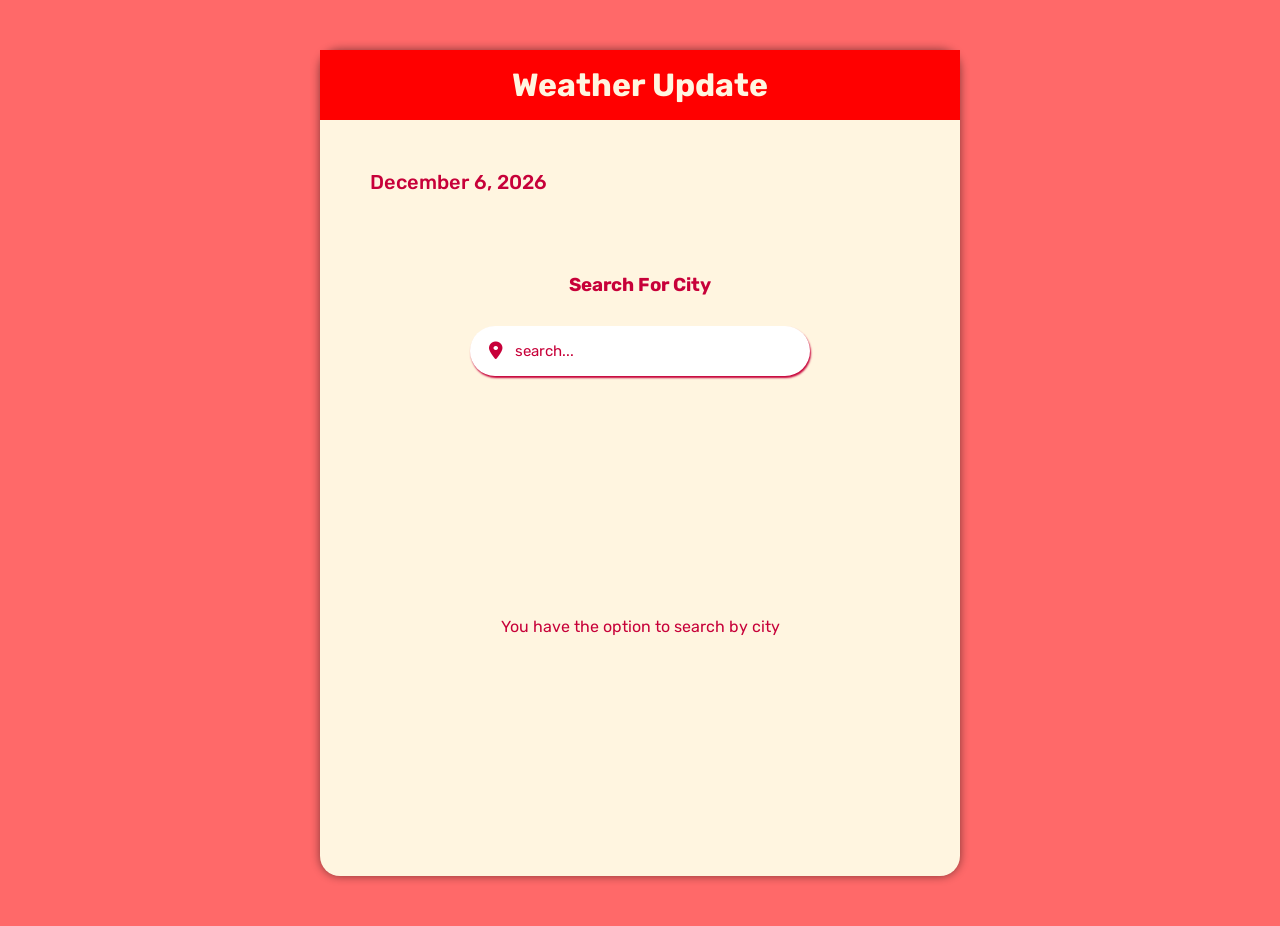
==== search.html @ 59dc0068 "Initial commit" ====
<!DOCTYPE html>
<html lang="en">

<head>
  <meta charset="UTF-8">
  <meta name="viewport" content="width=device-width, initial-scale=1.0">
  <!-- links -->
  <link rel="icon" type="png" href="img/thunderstorm.png" />
  <link rel="stylesheet" href="https://cdnjs.cloudflare.com/ajax/libs/font-awesome/6.4.0/css/all.min.css" />
  <link rel="stylesheet" href="css/style.css" />
  <!-- Title -->
  <title>Weather App</title>
</head>

<body>
  <div id="screen">
    <div class="app-name">
    <h1>Weather Update</h1>
    </div>  
  <div class="date"></div>
    <!-- main section -->
    <h3>Search For City</h3>
    <!-- search -->
    <div class="search">
      <div class="search-icon"><i class="fa-solid fa-location-dot"></i></div>
      <input class="searchinput" type="text" placeholder="search...">
    </div>
    <!-- message -->
    <div class="message">
      <p>You have the option to search by city</p>
    </div>
    <!-- error message -->
    <div class="error-message">
      <p>City not found. Please try again</p>
    </div>
    <!-- weather -->
    <div class="return">
      <div class="box">
        <div class="weather-box">
          <div class="name">
            <div class="city-name">Islamabad</div>
            <div class="weather-temp">0°</div>
          </div>
          <div class="weather-icon"><img class="weather-img" src="img/sun.png" alt=""></div>
        </div>
        <!-- 1 -->
        <div class="weather-desc">
          <div class="desc-box">
            <div class="desc-icon"><i class="fa-solid fa-wind"></i></div>
            <div class="desc-name">Wind</div>
            <div class="desc-info wind">15 m/s</div>
          </div>

          <div class="desc-box">
            <div class="desc-icon"><i class="fa-solid fa-temperature-full"></i></div>
            <div class="desc-name">Pressure</div>
            <div class="desc-info pressure">15 mbar</div>
          </div>

          <div class="desc-box">
            <div class="desc-icon"><i class="fa-solid fa-droplet"></i></div>
            <div class="desc-name">Humidity</div>
            <div class="desc-info humidity">50%</div>
          </div>
        </div>
        <!-- 2 -->
        <div class="weather-desc">
          <div class="desc-box">
            <div class="desc-icon"><i class="fa-solid fa-sun"></i></div>
            <div class="desc-name">Sun Rise</div>
            <div class="desc-info sunrise">12:00:00</div>
          </div>

          <div class="desc-box">
            <div class="desc-icon"><i class="fa-solid fa-cloud-sun"></i></div>
            <div class="desc-name">Sun Set</div>
            <div class="desc-info sunset">12:00:00</div>
          </div>

        </div>
      </div>
    </div>
  </div>
  <!-- main.js -->
  <script src="js/search.js"></script>
</body>

</html>
---- css/style.css ----
@import url("https://fonts.googleapis.com/css2?family=Rubik:ital,wght@0,300..900;1,300..900&display=swap");

/* --- Global Reset & Variables --- */
* {
  padding: 0;
  margin: 0;
  box-sizing: border-box;
  list-style: none;
  font-family: "Rubik", sans-serif;
}

:root {
  --font-color-main: #C70039;
  --white-color: #fff;
}

body {
  background-color: #FF6969;
}

/* --- Layout Elements --- */
#screen {
  background-color: #FFF5E0;
  width: 100%;
  height: 100vh;
  position: relative; 
}

.app-name {
  width: 100%;
  display: flex;
  justify-content: center;
  align-items: center;
  height: 70px;
  background-color: #FF0000;
  color: #FFF5E0;
}

.date {
  text-align: left;
  font-weight: 500;
  font-size: 20px;
  padding: 50px 50px;
  color: var(--font-color-main);
}

h3 {
  color: var(--font-color-main);
  text-align: center;
  padding: 30px 0;
}

/* --- Search Bar --- */
.search {
  width: 340px;
  height: 50px;
  margin-left: auto;
  margin-right: auto;
  border-radius: 40px;
  display: flex;
  justify-content: center;
  align-items: center;
  box-shadow: 1px 2px 2px var(--font-color-main);
  background-color: var(--white-color);
}

.search-icon {
  width: 18px;
  height: 50px;
  display: flex;
  border-radius: 20px;
  justify-content: center;
  align-items: center;
}

.search-icon i {
  font-size: 18px;
  color: var(--font-color-main);
}

.search input {
  width: 85%;
  padding: 10px;
  font-size: 15px;
  color: var(--font-color-main);
  border: none;
  outline: none;
}

.search input::placeholder {
  color: var(--font-color-main);
}

/* --- Status Messages & Utility --- */
.error-message {
  display: none;
}

.error-message p {
  width: 100%;
  height: 500px;
  display: flex;
  justify-content: center;
  align-items: center;
  color: var(--font-color-main);
  text-align: center;
  padding: 40px;
}

.message {
  display: block;
}

.message p {
  width: 100%;
  height: 500px;
  display: flex;
  justify-content: center;
  align-items: center;
  color: var(--font-color-main);
  text-align: center;
  padding: 50px;
}

.return {
  display: none;
}

/* --- Current Weather Display --- */
.city-name {
  display: flex;
  justify-content: center;
  align-items: center;
  padding-top: 30px;
  gap: 5px;
  font-size: 20px;
}

.city-name i {
  font-size: 20px;
  color: #FF0000;
}

.weather-icon-css {
  display: flex;
  justify-content: center;
  align-items: center;
  width: 100%;
  height: 350px;
  margin-top: 10px;
}

.weather-icon-css img {
  width: 80%;
  animation: float 3s ease-in-out infinite;
}

@keyframes float {
  0%, 100% { transform: translateY(0); }
  50% { transform: translateY(-10px); }
}

.weather-description {
  height: 150px;
  margin-top: 20px;
  display: flex;
  align-items: center;
  color: var(--font-color-main);
}

.show-metric {
  padding-left: 30px;
  font-size: 90px;
  font-weight: 550;
}

.weather-details {
  font-size: 14px;
  margin: 50px 20px 30px 10px;
  width: 100px;
  display: flex;
  flex-direction: column;
}

.weather-details .h-f {
  display: flex;
  gap: 5px;
}

/* --- Weather Cards & Layout Box --- */
.box {
  max-width: 400px;
  height: auto;
  display: grid;
  place-content: center;
  margin: 50px auto;
}

.weather-box {
  height: 200px;
  max-width: 350px;
  border-radius: 40px;
  margin-top: 10px;
  display: flex;
  justify-content: center;
  align-items: center;
  background-color: var(--font-color-main);
}

.name {
  padding-left: 40px;
  width: 220px;
  display: flex;
  flex-direction: column;
  gap: 5px;
  color: var(--white-color);
  height: auto;
}

.weather-temp {
  font-size: 60px;
}

.weather-icon {
  padding: 0 20px;
  width: 250px;
  height: 250px;
  display: flex;
  align-items: center;
  justify-content: center;
}

.weather-icon img {
  width: 100%;
}

.weather-desc {
  display: flex;
  justify-content: center;
  column-gap: 10px;
}

.desc-box {
  width: 100px;
  display: grid;
  padding: 15px;
  gap: 5px;
  height: 110px;
  margin-top: 10px;
  border-radius: 20px;
  justify-content: start;
  align-items: center;
  color: var(--white-color);
  background-color: var(--font-color-main);
}

/* --- Forecast Section --- */
.forcasts-box {
  display: flex;
  justify-content: center;
  align-items: center;
  padding: 50px 10px;
  color: var(--font-color-main);
}

.today-forecast {
  width: 110px;
  height: 190px;
  border-radius: 20px;
  display: flex;
  gap: 5px;
  flex-direction: column;
  justify-content: center;
  align-items: center;
  background-color: var(--white-color);
}

.weather-icon-today img {
  width: 40px;
}

.temp-today {
  font-weight: 500;
}

.weather-main-today {
  padding: 3px 0 0 0;
  font-size: 13px;
  text-align: center;
}

.future-forecast {
  width: 70%;
  height: 190px;
  display: flex;
  justify-content: center;
  align-items: center;
  flex-direction: column;
  margin-left: 10px;
  border-radius: 20px;
  background-color: var(--white-color);
}

#future-forecast-box {
  display: grid;
  grid-auto-flow: column;
  overflow-y: auto;
  gap: 10px;
  width: 95%;
  padding: 10px 12px;
  overscroll-behavior-x: contain;
}

.weather-forecast-box {
  width: 70px;
  height: 110px;
  border-radius: 15px;
  display: flex;
  text-align: center;
  flex-direction: column;
  justify-content: center;
  align-items: center;
  gap: 2px;
  flex-shrink: 0;
  border: 1px solid var(--font-color-main);
  transition: all 0.3s ease-in-out;
}

.weather-forecast-box:hover {
  transform: translateY(-5px);
}

.day-weather {
  font-size: 15px;
}

.weather-icon-forecast img {
  width: 30px;
}

.temp-weather {
  font-size: 12px;
}

.weather-main-forecast {
  font-size: 12px;
}

/* --- Media Queries (Desktop/Tablet) --- */
@media screen and (min-width: 430px) {
  #screen {
    max-width: 50%;
    min-width: 450px;
    height: 80%;
    margin: 50px auto;
    border-radius: 20px;
    box-shadow: 0 0 10px rgba(0, 0, 0, 0.494);
  }

  nav {
    width: 100%;
    bottom: 0;
    position: relative;
  }
  
  .weather-icon-css {
    width: 100%;
    height: 350px;
    margin-top: 40px;
  }

  .weather-icon-css img {
    width: 25rem;
  }

  .weather-description {
    display: flex;
    align-items: center;
    justify-content: center;
    margin-top: 40px;
  }

  .box {
    max-width: 500px;
    padding-bottom: 10px;
  }

  .weather-box {
    max-width: 400px;
    height: 200px;
  }

  .desc-box {
    width: 120px;
    height: 120px;
  } 

  .forcasts-box {
    justify-content: center;
    align-items: center;
  }

  .today-forecast {
    width: 140px;
  }

  .future-forecast {
    display: flex;
    justify-content: center;
    align-items: center;
    flex-direction: column;
    width: 60%;
    min-width: 70%;
  }

  .weather-forecast-box {
    width: 100px;
    min-width: 80px;
    height: 120px;
    border-radius: 20px;
    gap: 2px;
    border: 1px solid var(--font-color-main);
  }
}
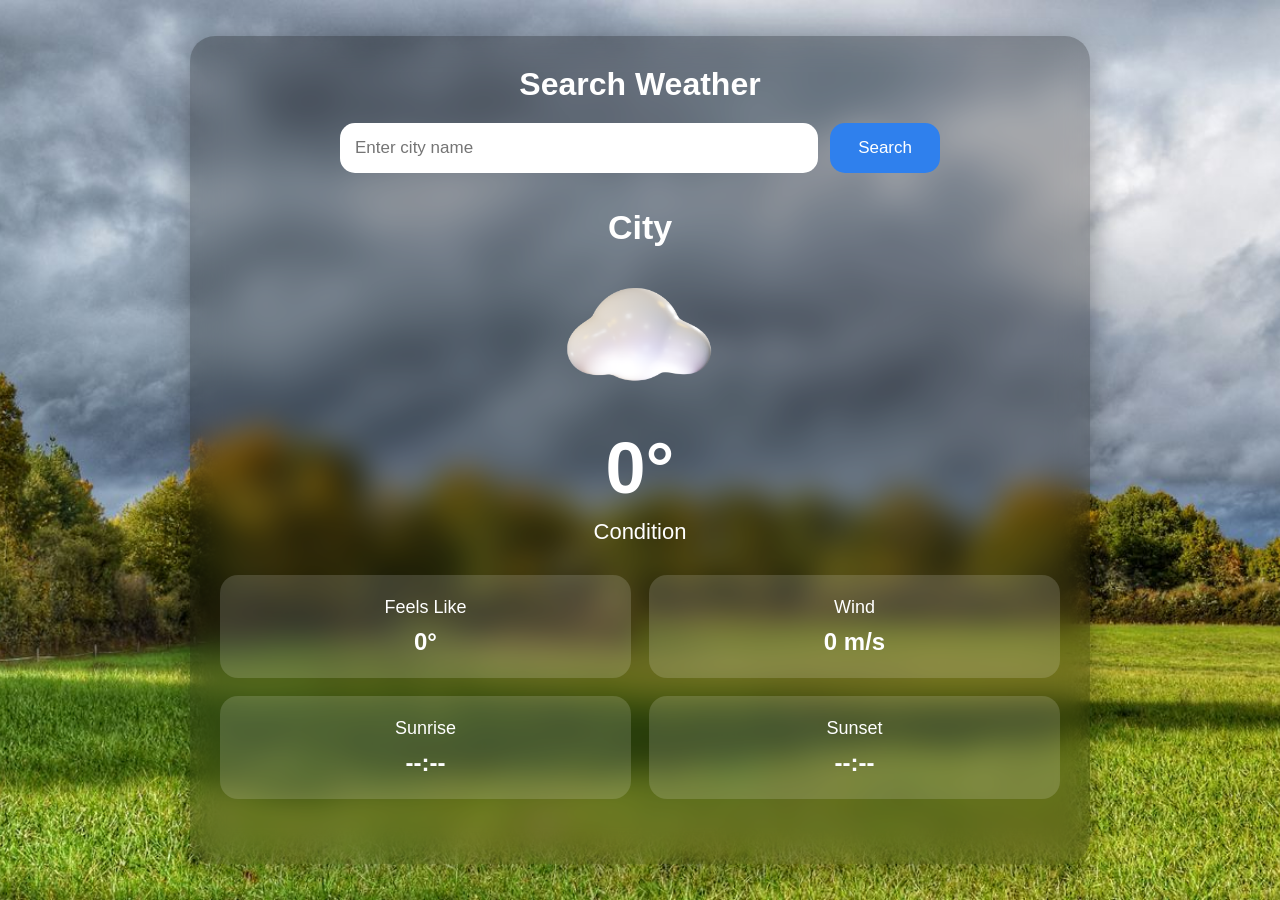
==== commit 56d4f42f: "Add weather app" ====
--- a/search.html
+++ b/search.html
@@ -1,88 +1,40 @@
 <!DOCTYPE html>
 <html lang="en">
-
 <head>
   <meta charset="UTF-8">
-  <meta name="viewport" content="width=device-width, initial-scale=1.0">
-  <!-- links -->
-  <link rel="icon" type="png" href="img/thunderstorm.png" />
-  <link rel="stylesheet" href="https://cdnjs.cloudflare.com/ajax/libs/font-awesome/6.4.0/css/all.min.css" />
-  <link rel="stylesheet" href="css/style.css" />
-  <!-- Title -->
-  <title>Weather App</title>
+  <meta name="viewport" content="width=device-width,initial-scale=1.0">
+  <title>Search Weather</title>
+  <link rel="stylesheet" href="css/style.css">
 </head>
+<body>
 
-<body>
-  <div id="screen">
-    <div class="app-name">
-    <h1>Weather Update</h1>
-    </div>  
-  <div class="date"></div>
-    <!-- main section -->
-    <h3>Search For City</h3>
-    <!-- search -->
-    <div class="search">
-      <div class="search-icon"><i class="fa-solid fa-location-dot"></i></div>
-      <input class="searchinput" type="text" placeholder="search...">
+<div class="app">
+  <h1>Search Weather</h1>
+
+  <div class="search-box">
+    <input class="searchinput" placeholder="Enter city name">
+    <button class="search-btn">Search</button>
+  </div>
+
+  <div class="return">
+    <h2 class="city-name">City</h2>
+
+    <img class="weather-img weather-icon" src="img/cloud.png">
+
+    <h1 class="weather-temp">0°</h1>
+    <p class="condition">Condition</p>
+
+    <div class="weather-grid">
+      <div class="box">Feels Like<br><span class="feels-like">0°</span></div>
+      <div class="box">Wind<br><span class="wind">0 m/s</span></div>
+      <div class="box">Sunrise<br><span class="sunrise">--:--</span></div>
+      <div class="box">Sunset<br><span class="sunset">--:--</span></div>
     </div>
-    <!-- message -->
-    <div class="message">
-      <p>You have the option to search by city</p>
-    </div>
-    <!-- error message -->
-    <div class="error-message">
-      <p>City not found. Please try again</p>
-    </div>
-    <!-- weather -->
-    <div class="return">
-      <div class="box">
-        <div class="weather-box">
-          <div class="name">
-            <div class="city-name">Islamabad</div>
-            <div class="weather-temp">0°</div>
-          </div>
-          <div class="weather-icon"><img class="weather-img" src="img/sun.png" alt=""></div>
-        </div>
-        <!-- 1 -->
-        <div class="weather-desc">
-          <div class="desc-box">
-            <div class="desc-icon"><i class="fa-solid fa-wind"></i></div>
-            <div class="desc-name">Wind</div>
-            <div class="desc-info wind">15 m/s</div>
-          </div>
 
-          <div class="desc-box">
-            <div class="desc-icon"><i class="fa-solid fa-temperature-full"></i></div>
-            <div class="desc-name">Pressure</div>
-            <div class="desc-info pressure">15 mbar</div>
-          </div>
+    <div id="search-forecast" class="forecast-box"></div>
+  </div>
+</div>
 
-          <div class="desc-box">
-            <div class="desc-icon"><i class="fa-solid fa-droplet"></i></div>
-            <div class="desc-name">Humidity</div>
-            <div class="desc-info humidity">50%</div>
-          </div>
-        </div>
-        <!-- 2 -->
-        <div class="weather-desc">
-          <div class="desc-box">
-            <div class="desc-icon"><i class="fa-solid fa-sun"></i></div>
-            <div class="desc-name">Sun Rise</div>
-            <div class="desc-info sunrise">12:00:00</div>
-          </div>
-
-          <div class="desc-box">
-            <div class="desc-icon"><i class="fa-solid fa-cloud-sun"></i></div>
-            <div class="desc-name">Sun Set</div>
-            <div class="desc-info sunset">12:00:00</div>
-          </div>
-
-        </div>
-      </div>
-    </div>
-  </div>
-  <!-- main.js -->
-  <script src="js/search.js"></script>
+<script src="js/app.js"></script>
 </body>
-
-</html>
+</html>
--- a/css/style.css
+++ b/css/style.css
@@ -1,424 +1,186 @@
-@import url("https://fonts.googleapis.com/css2?family=Rubik:ital,wght@0,300..900;1,300..900&display=swap");
-
-/* --- Global Reset & Variables --- */
-* {
-  padding: 0;
-  margin: 0;
-  box-sizing: border-box;
-  list-style: none;
-  font-family: "Rubik", sans-serif;
+*{
+    margin:0;
+    padding:0;
+    box-sizing:border-box;
 }
 
-:root {
-  --font-color-main: #C70039;
-  --white-color: #fff;
+body{
+    font-family:Arial, Helvetica, sans-serif;
+    background:url("../img/bg.jpg") center center/cover no-repeat fixed;
+    color:#fff;
+    min-height:100vh;
+    display:flex;
+    justify-content:center;
+    align-items:center;
+    padding:20px;
 }
 
-body {
-  background-color: #FF6969;
+.app{
+    width:100%;
+    max-width:900px;
+    background:rgba(0,0,0,.28);
+    backdrop-filter:blur(15px);
+    border-radius:25px;
+    padding:30px;
+    text-align:center;
+    box-shadow:0 10px 30px rgba(0,0,0,.35);
 }
 
-/* --- Layout Elements --- */
-#screen {
-  background-color: #FFF5E0;
-  width: 100%;
-  height: 100vh;
-  position: relative; 
+h1{
+    margin-bottom:20px;
 }
 
-.app-name {
-  width: 100%;
-  display: flex;
-  justify-content: center;
-  align-items: center;
-  height: 70px;
-  background-color: #FF0000;
-  color: #FFF5E0;
+.search-box{
+    display:flex;
+    gap:12px;
+    max-width:600px;
+    margin:0 auto 35px;
 }
 
-.date {
-  text-align: left;
-  font-weight: 500;
-  font-size: 20px;
-  padding: 50px 50px;
-  color: var(--font-color-main);
+.searchinput{
+    flex:1;
+    padding:15px;
+    border:none;
+    border-radius:15px;
+    font-size:17px;
+    outline:none;
 }
 
-h3 {
-  color: var(--font-color-main);
-  text-align: center;
-  padding: 30px 0;
+.search-btn{
+    padding:15px 28px;
+    border:none;
+    border-radius:15px;
+    background:#2f80ed;
+    color:#fff;
+    font-size:17px;
+    cursor:pointer;
+    transition:.3s;
 }
 
-/* --- Search Bar --- */
-.search {
-  width: 340px;
-  height: 50px;
-  margin-left: auto;
-  margin-right: auto;
-  border-radius: 40px;
-  display: flex;
-  justify-content: center;
-  align-items: center;
-  box-shadow: 1px 2px 2px var(--font-color-main);
-  background-color: var(--white-color);
+.search-btn:hover{
+    background:#1565c0;
 }
 
-.search-icon {
-  width: 18px;
-  height: 50px;
-  display: flex;
-  border-radius: 20px;
-  justify-content: center;
-  align-items: center;
+.return{
+    margin-top:10px;
 }
 
-.search-icon i {
-  font-size: 18px;
-  color: var(--font-color-main);
+.city-name{
+    font-size:34px;
+    margin-bottom:15px;
 }
 
-.search input {
-  width: 85%;
-  padding: 10px;
-  font-size: 15px;
-  color: var(--font-color-main);
-  border: none;
-  outline: none;
+.weather-icon,
+.weather-img{
+    width:150px;
+    display:block;
+    margin:15px auto;
 }
 
-.search input::placeholder {
-  color: var(--font-color-main);
+.weather-temp{
+    font-size:72px;
+    font-weight:bold;
+    margin-bottom:10px;
 }
 
-/* --- Status Messages & Utility --- */
-.error-message {
-  display: none;
+.condition{
+    font-size:22px;
+    margin-bottom:30px;
 }
 
-.error-message p {
-  width: 100%;
-  height: 500px;
-  display: flex;
-  justify-content: center;
-  align-items: center;
-  color: var(--font-color-main);
-  text-align: center;
-  padding: 40px;
+.weather-grid{
+    display:grid;
+    grid-template-columns:repeat(2,1fr);
+    gap:18px;
 }
 
-.message {
-  display: block;
+.box{
+    background:rgba(255,255,255,.15);
+    border-radius:18px;
+    padding:22px 15px;
+    display:flex;
+    flex-direction:column;
+    justify-content:center;
+    align-items:center;
+    font-size:18px;
 }
 
-.message p {
-  width: 100%;
-  height: 500px;
-  display: flex;
-  justify-content: center;
-  align-items: center;
-  color: var(--font-color-main);
-  text-align: center;
-  padding: 50px;
+.box span{
+    margin-top:10px;
+    font-size:24px;
+    font-weight:bold;
 }
 
-.return {
-  display: none;
+.forecast-box{
+    margin-top:35px;
+    display:grid;
+    grid-template-columns:repeat(5,1fr);
+    gap:15px;
 }
 
-/* --- Current Weather Display --- */
-.city-name {
-  display: flex;
-  justify-content: center;
-  align-items: center;
-  padding-top: 30px;
-  gap: 5px;
-  font-size: 20px;
+.forecast-item{
+    background:rgba(255,255,255,.15);
+    border-radius:16px;
+    padding:18px;
 }
 
-.city-name i {
-  font-size: 20px;
-  color: #FF0000;
+.forecast-item img{
+    width:45px;
+    margin:10px auto;
+    display:block;
 }
 
-.weather-icon-css {
-  display: flex;
-  justify-content: center;
-  align-items: center;
-  width: 100%;
-  height: 350px;
-  margin-top: 10px;
+.forecast-item h4{
+    margin-bottom:8px;
 }
 
-.weather-icon-css img {
-  width: 80%;
-  animation: float 3s ease-in-out infinite;
+.forecast-item p{
+    margin-top:8px;
+    font-size:20px;
+    font-weight:bold;
 }
 
-@keyframes float {
-  0%, 100% { transform: translateY(0); }
-  50% { transform: translateY(-10px); }
-}
+@media(max-width:768px){
 
-.weather-description {
-  height: 150px;
-  margin-top: 20px;
-  display: flex;
-  align-items: center;
-  color: var(--font-color-main);
-}
+    .app{
+        padding:20px;
+    }
 
-.show-metric {
-  padding-left: 30px;
-  font-size: 90px;
-  font-weight: 550;
-}
+    .search-box{
+        flex-direction:column;
+    }
 
-.weather-details {
-  font-size: 14px;
-  margin: 50px 20px 30px 10px;
-  width: 100px;
-  display: flex;
-  flex-direction: column;
-}
+    .search-btn{
+        width:100%;
+    }
 
-.weather-details .h-f {
-  display: flex;
-  gap: 5px;
-}
+    .city-name{
+        font-size:28px;
+    }
 
-/* --- Weather Cards & Layout Box --- */
-.box {
-  max-width: 400px;
-  height: auto;
-  display: grid;
-  place-content: center;
-  margin: 50px auto;
-}
+    .weather-temp{
+        font-size:56px;
+    }
 
-.weather-box {
-  height: 200px;
-  max-width: 350px;
-  border-radius: 40px;
-  margin-top: 10px;
-  display: flex;
-  justify-content: center;
-  align-items: center;
-  background-color: var(--font-color-main);
-}
+    .weather-icon,
+    .weather-img{
+        width:120px;
+    }
 
-.name {
-  padding-left: 40px;
-  width: 220px;
-  display: flex;
-  flex-direction: column;
-  gap: 5px;
-  color: var(--white-color);
-  height: auto;
-}
+    .weather-grid{
+        grid-template-columns:1fr 1fr;
+        gap:12px;
+    }
 
-.weather-temp {
-  font-size: 60px;
-}
+    .box{
+        padding:18px 10px;
+    }
 
-.weather-icon {
-  padding: 0 20px;
-  width: 250px;
-  height: 250px;
-  display: flex;
-  align-items: center;
-  justify-content: center;
-}
+    .box span{
+        font-size:20px;
+    }
 
-.weather-icon img {
-  width: 100%;
-}
-
-.weather-desc {
-  display: flex;
-  justify-content: center;
-  column-gap: 10px;
-}
-
-.desc-box {
-  width: 100px;
-  display: grid;
-  padding: 15px;
-  gap: 5px;
-  height: 110px;
-  margin-top: 10px;
-  border-radius: 20px;
-  justify-content: start;
-  align-items: center;
-  color: var(--white-color);
-  background-color: var(--font-color-main);
-}
-
-/* --- Forecast Section --- */
-.forcasts-box {
-  display: flex;
-  justify-content: center;
-  align-items: center;
-  padding: 50px 10px;
-  color: var(--font-color-main);
-}
-
-.today-forecast {
-  width: 110px;
-  height: 190px;
-  border-radius: 20px;
-  display: flex;
-  gap: 5px;
-  flex-direction: column;
-  justify-content: center;
-  align-items: center;
-  background-color: var(--white-color);
-}
-
-.weather-icon-today img {
-  width: 40px;
-}
-
-.temp-today {
-  font-weight: 500;
-}
-
-.weather-main-today {
-  padding: 3px 0 0 0;
-  font-size: 13px;
-  text-align: center;
-}
-
-.future-forecast {
-  width: 70%;
-  height: 190px;
-  display: flex;
-  justify-content: center;
-  align-items: center;
-  flex-direction: column;
-  margin-left: 10px;
-  border-radius: 20px;
-  background-color: var(--white-color);
-}
-
-#future-forecast-box {
-  display: grid;
-  grid-auto-flow: column;
-  overflow-y: auto;
-  gap: 10px;
-  width: 95%;
-  padding: 10px 12px;
-  overscroll-behavior-x: contain;
-}
-
-.weather-forecast-box {
-  width: 70px;
-  height: 110px;
-  border-radius: 15px;
-  display: flex;
-  text-align: center;
-  flex-direction: column;
-  justify-content: center;
-  align-items: center;
-  gap: 2px;
-  flex-shrink: 0;
-  border: 1px solid var(--font-color-main);
-  transition: all 0.3s ease-in-out;
-}
-
-.weather-forecast-box:hover {
-  transform: translateY(-5px);
-}
-
-.day-weather {
-  font-size: 15px;
-}
-
-.weather-icon-forecast img {
-  width: 30px;
-}
-
-.temp-weather {
-  font-size: 12px;
-}
-
-.weather-main-forecast {
-  font-size: 12px;
-}
-
-/* --- Media Queries (Desktop/Tablet) --- */
-@media screen and (min-width: 430px) {
-  #screen {
-    max-width: 50%;
-    min-width: 450px;
-    height: 80%;
-    margin: 50px auto;
-    border-radius: 20px;
-    box-shadow: 0 0 10px rgba(0, 0, 0, 0.494);
-  }
-
-  nav {
-    width: 100%;
-    bottom: 0;
-    position: relative;
-  }
-  
-  .weather-icon-css {
-    width: 100%;
-    height: 350px;
-    margin-top: 40px;
-  }
-
-  .weather-icon-css img {
-    width: 25rem;
-  }
-
-  .weather-description {
-    display: flex;
-    align-items: center;
-    justify-content: center;
-    margin-top: 40px;
-  }
-
-  .box {
-    max-width: 500px;
-    padding-bottom: 10px;
-  }
-
-  .weather-box {
-    max-width: 400px;
-    height: 200px;
-  }
-
-  .desc-box {
-    width: 120px;
-    height: 120px;
-  } 
-
-  .forcasts-box {
-    justify-content: center;
-    align-items: center;
-  }
-
-  .today-forecast {
-    width: 140px;
-  }
-
-  .future-forecast {
-    display: flex;
-    justify-content: center;
-    align-items: center;
-    flex-direction: column;
-    width: 60%;
-    min-width: 70%;
-  }
-
-  .weather-forecast-box {
-    width: 100px;
-    min-width: 80px;
-    height: 120px;
-    border-radius: 20px;
-    gap: 2px;
-    border: 1px solid var(--font-color-main);
-  }
-}
+    .forecast-box{
+        grid-template-columns:1fr 1fr;
+    }
+}
